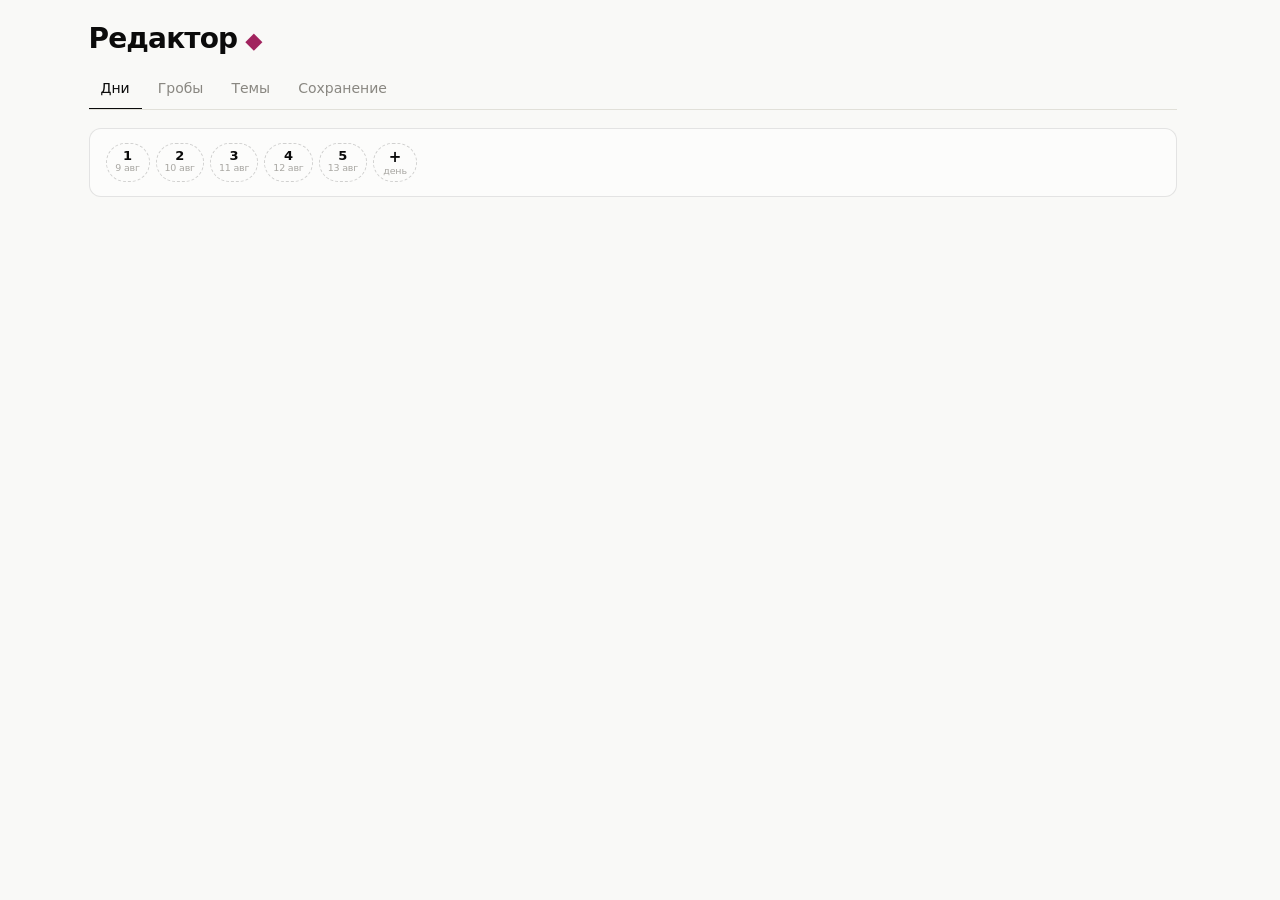
==== edit.html @ a09eb240 "Гробарий списком, надбавка за гроборешение Сетка «ученики × гробы» ушла и с сайта, и из редактора: г" ====
<!doctype html>
<html lang="ru">
<head>
<meta charset="utf-8">
<meta name="viewport" content="width=device-width, initial-scale=1, viewport-fit=cover">
<meta name="robots" content="noindex, nofollow">
<meta name="color-scheme" content="light dark">
<title>Статистика — редактор</title>
<link rel="icon" href="data:image/svg+xml,%3Csvg xmlns='http://www.w3.org/2000/svg' viewBox='0 0 32 32'%3E%3Crect width='32' height='32' rx='8' fill='%23a1245e'/%3E%3Cpath d='M16 9v14M9 16h14' stroke='%23fcfcfb' stroke-width='3.6' stroke-linecap='round'/%3E%3C/svg%3E">
<link rel="stylesheet" href="assets/style.css?v=202608141448">
<meta name="build" content="202608141448">
</head>
<body class="is-editor">
<div class="wrap">
  <header class="topbar">
    <div>
      <div class="brand">Редактор</div>
    </div>
  </header>

  <nav class="tabs">
    <button class="tab" type="button" data-view="series" aria-selected="true">Дни</button>
    <button class="tab" type="button" data-view="graves" aria-selected="false">Гробы</button>
    <button class="tab" type="button" data-view="themes" aria-selected="false">Темы</button>
    <button class="tab" type="button" data-view="save" aria-selected="false">Сохранение</button>
  </nav>

  <main id="main"></main>
</div>

<script src="assets/edit.js?v=202608141448"></script>
</body>
</html>
---- assets/style.css ----
/* Кондуит — оформление.
   Палитра типов задач — проверенный категориальный набор (8 слотов),
   светлая и тёмная темы заданы отдельными шагами, а не автоматической инверсией. */

:root {
  color-scheme: light dark;

  --surface: #fcfcfb;
  --plane: #f9f9f7;
  --ink: #0b0b0b;
  --ink-2: #52514e;
  --ink-muted: #898781;
  --grid: #e1e0d9;
  --axis: #c3c2b7;
  --border: rgba(11, 11, 11, 0.1);
  --border-strong: rgba(11, 11, 11, 0.18);
  --wash: rgba(11, 11, 11, 0.04);
  --good: #006300;
  --bad: #d03b3b;

  /* Цвета тем различаются прежде всего тоном, а не яркостью: тон переживает
     любое затемнение, яркость — нет. Фиолетовый уведён от синего подальше:
     прежний #4a3aa7 был почти той же тёмной синевой, и под фильтром
     принудительной тёмной темы они сливались. */
  --s1: #2a78d6;
  --s2: #eb6834;
  --s3: #1baf7a;
  --s4: #eda100;
  --s5: #e87ba4;
  --s6: #008300;
  --s7: #8e3fd6;
  --s8: #e34948;

  /* Разрыв между «решено» и «нет» намеренно большой: часть браузеров на
     телефонах затемняет крупные заливки по-своему, и слабую разницу такое
     затемнение стирает совсем. */
  /* Клетка кондуита. Пустая — заметная заливка с обводкой, решённая — плотная
     заливка обратной яркости со знаком поверх. В каждой теме пара «пустая /
     решённая» строится одинаково, только в разные стороны: в светлой решённая
     темнее фона, в тёмной — светлее. */
  --cell-on: #3d3b33;
  --cell-off: #e6e3d4;
  --cell-edge: #cbc7b3;
  --cell-ink: #fcfcfb;
  /* пустой квадрат шкалы — свой цвет, а не цвет пустой клетки кондуита:
     в кондуите он почти сливается с подложкой намеренно, в шкале должен
     быть виден, иначе не поймёшь, из чего доля */
  --meter-off: #c9c6b7;

  --admin: #a1245e;
  /* Корона — заливка, а не текст, поэтому золото берём чистое и тёплое.
     Прежний #9a7000 на светлом читался болотным: слишком мало красного. */
  --leader: #c9891c;
  --accent-hi: #8a6400;
  --accent-wash: rgba(138, 100, 0, 0.07);

  /* Два радиуса на весь интерфейс: крупный для карточек и панелей, мелкий для
     полей, клеток и квадратных кнопок. Круглые кнопки — отдельно, 999px. */
  --radius: 12px;
  --radius-sm: 8px;
  --tap: 44px;
}

/* Тёмная тема — свой набор шагов под тёмную подложку, а не инверсия светлой.
   Пока страница объявляла «только светлая», браузер затемнял её сам и портил
   цвета; со своим набором мы решаем это сами. */
@media (prefers-color-scheme: dark) {
  :root {
    --surface: #1a1a19;
    --plane: #0d0d0d;
    --ink: #ffffff;
    --ink-2: #c3c2b7;
    --ink-muted: #898781;
    --grid: #2c2c2a;
    --axis: #383835;
    --border: rgba(255, 255, 255, 0.12);
    --border-strong: rgba(255, 255, 255, 0.24);
    --wash: rgba(255, 255, 255, 0.07);
    --good: #0ca30c;
    --bad: #e66767;

    /* На тёмной подложке цвет должен быть светлее, чем на светлой, а не темнее.
       Прежний набор был темнее светлого — отсюда «цвета тем слишком тёмные и
       сливаются». Все восемь дают против подложки не меньше 7:1. */
    --s1: #66b2ff;
    --s2: #ff9e57;
    --s3: #3fd6a0;
    --s4: #f3c53f;
    --s5: #ff92b8;
    --s6: #85dc5e;
    --s7: #c48cff;
    --s8: #ff8585;

    --cell-on: #ccc6a9;
    --cell-off: #45443f;
    --cell-edge: #605e55;
    --cell-ink: #16150f;
    --meter-off: #454440;

    --admin: #f08fb8;
    --leader: #f0c34c;
    --accent-hi: #e3b23c;
    --accent-wash: rgba(227, 178, 60, 0.12);
  }
}

* {
  box-sizing: border-box;
  -webkit-tap-highlight-color: rgba(0, 0, 0, 0);
}

html {
  -webkit-tap-highlight-color: rgba(0, 0, 0, 0);
  /* Место под полосу прокрутки держим всегда. Без этого на короткой вкладке
     («Темы») полоса пропадает, окно становится шире на её толщину, и вся
     страница дёргается вбок при каждом переключении. */
  scrollbar-gutter: stable;
}

/* Синий прямоугольник при касании складывается из двух вещей: подсветки самого
   касания и выделения текста внутри кнопки. Гасим обе, но оставляем видимую
   рамку для клавиатуры. */
button, .chip, .tab, .mark, .cal-day, .picker-btn, a.ghost-btn {
  -webkit-user-select: none;
  user-select: none;
  -webkit-touch-callout: none;
}

:focus:not(:focus-visible) { outline: none; }

html, body {
  margin: 0;
  padding: 0;
}

body {
  background: var(--plane);
  color: var(--ink);
  font-family: system-ui, -apple-system, "Segoe UI", sans-serif;
  font-size: 15px;
  line-height: 1.45;
  -webkit-text-size-adjust: 100%;
}

.wrap {
  max-width: 1120px;
  margin: 0 auto;
  padding: 0 16px 64px;
}

/* ── шапка ─────────────────────────────────────────────── */

.topbar {
  display: flex;
  align-items: center;
  gap: 12px;
  padding: 24px 0 16px;
}

/* Название набрано крупно и плотно, подпись под ним — мелко и вразрядку.
   Контраст двух наборов и делает шапку заметной, без цветных полос и теней. */
.brand {
  font-size: 28px;
  font-weight: 700;
  letter-spacing: -0.03em;
  line-height: 1.05;
}

.brand-sub {
  color: var(--ink-muted);
  font-size: 12.5px;
  font-weight: 400;
  letter-spacing: 0.01em;
  margin-top: 3px;
}

.spacer { flex: 1; }

.ghost-btn {
  appearance: none;
  border: 1px solid var(--border);
  background: var(--surface);
  color: var(--ink-2);
  border-radius: 999px;
  font: inherit;
  font-size: 13px;
  padding: 6px 12px;
  cursor: pointer;
  min-height: 32px;
}

.ghost-btn:hover { background: var(--wash); }
.ghost-btn:disabled { opacity: .4; cursor: default; }
.ghost-btn:disabled:hover { background: var(--surface); }

/* Поле числа без стрелок-крутилок: номер дня вводят с клавиатуры, а на узком
   поле крутилки съедают половину ширины. */
input[type="number"] { -moz-appearance: textfield; }

input[type="number"]::-webkit-outer-spin-button,
input[type="number"]::-webkit-inner-spin-button {
  -webkit-appearance: none;
  margin: 0;
}

.tabs {
  display: flex;
  gap: 4px;
  border-bottom: 1px solid var(--grid);
  margin-bottom: 18px;
  overflow-x: auto;
  scrollbar-width: none;
}

.tabs::-webkit-scrollbar { display: none; }

/* Вес шрифта у выбранной вкладки не меняется: от смены веса меняется ширина,
   и соседние вкладки съезжают при каждом переключении. Выбранная опознаётся
   цветом и подчёркиванием, ширина остаётся той же. */
.tab {
  appearance: none;
  background: none;
  border: 0;
  border-bottom: 2px solid transparent;
  color: var(--ink-muted);
  font: inherit;
  font-size: 14px;
  font-weight: 500;
  padding: 9px 12px;
  margin-bottom: -1px;
  cursor: pointer;
  white-space: nowrap;
  transition: color .16s ease, border-bottom-color .16s ease;
}

.tab:hover { color: var(--ink-2); }
.tab:focus { outline: none; }

.tab:focus-visible {
  outline: 2px solid var(--s1);
  outline-offset: -2px;
  border-radius: 6px;
}

.tab[aria-selected="true"] {
  color: var(--ink);
  border-bottom-color: var(--ink);
}

/* ── карточки и фильтры ────────────────────────────────── */

.card {
  background: var(--surface);
  border: 1px solid var(--border);
  border-radius: var(--radius);
  padding: 14px 16px;
}

/* карточка-предупреждение: данные не потеряны, но и не считаются */
.card.warn { border-color: var(--accent-hi); background: var(--accent-wash); }

.warn-title {
  font-size: 13px;
  font-weight: 600;
  color: var(--accent-hi);
  margin-bottom: 6px;
}

.warn-line {
  display: flex;
  justify-content: space-between;
  gap: 12px;
  font-size: 13px;
  padding: 3px 0;
}

.warn-where { color: var(--ink-2); }
.warn-ids { font-variant-numeric: tabular-nums; white-space: nowrap; }

.filters { margin-bottom: 14px; }

.filter-row + .filter-row {
  margin-top: 12px;
  padding-top: 12px;
  border-top: 1px solid var(--grid);
}

.filter-head {
  display: flex;
  align-items: center;
  gap: 10px;
  margin-bottom: 9px;
}

.filter-title {
  font-size: 12px;
  font-weight: 600;
  letter-spacing: 0.06em;
  text-transform: uppercase;
  color: var(--ink-muted);
}

/* Не голубая ссылка, а маленькая кнопка: голубой в этом интерфейсе занят под
   цвет темы «Алгебра», и надпись читалась как ещё один ярлык темы. */
.mini-btn {
  appearance: none;
  border: 1px solid var(--border);
  background: var(--surface);
  color: var(--ink-2);
  border-radius: 999px;
  font: inherit;
  font-size: 12px;
  line-height: 1;
  padding: 6px 11px;
  cursor: pointer;
}

.mini-btn:hover {
  background: var(--wash);
  border-color: var(--border-strong);
  color: var(--ink);
}

.chips {
  display: flex;
  flex-wrap: wrap;
  gap: 6px;
}

.chip {
  appearance: none;
  display: inline-flex;
  align-items: center;
  gap: 7px;
  border: 1px solid var(--border-strong);
  background: var(--surface);
  color: var(--ink-2);
  border-radius: 999px;
  font: inherit;
  font-size: 13px;
  padding: 6px 12px;
  cursor: pointer;
  transition: background .12s, color .12s, border-color .12s;
}

.chip:hover { background: var(--wash); }

.chip[aria-pressed="false"] {
  color: var(--ink-muted);
  border-style: dashed;
  text-decoration: line-through;
  text-decoration-thickness: 1px;
}

.chip[aria-pressed="false"] .dot { opacity: .28; }

/* Выбор одного из вариантов — не фильтр: невыбранное здесь не «исключено»,
   поэтому не зачёркивается. Выбранное обводится жирнее. */
.chip.pick[aria-pressed="false"] {
  color: var(--ink-2);
  border-style: solid;
  text-decoration: none;
}

.chip.pick[aria-pressed="false"] .dot,
.chip.sub.pick[aria-pressed="false"]::before { opacity: 1; }

.chip.pick[aria-pressed="true"] {
  border-color: var(--ink);
  background: var(--wash);
  color: var(--ink);
}

/* кнопка серии: номер и дата. Серий за смену два десятка, поэтому кнопка
   плотная — иначе выбор дня занимает пол-экрана. */
.chip.day {
  flex-direction: column;
  gap: 0;
  min-width: 44px;
  padding: 4px 8px;
  font-variant-numeric: tabular-nums;
}

/* гробарий — одиночная кнопка, дата ему не нужна */
.chip.day.wide { flex-direction: row; padding: 8px 16px; }
.chip.day.wide b { font-size: 13.5px; }

.chip.day b { font-size: 13px; font-weight: 620; line-height: 1.2; }
.chip.day small { font-size: 9.5px; line-height: 1.15; opacity: .72; letter-spacing: -0.02em; }

.chip[aria-pressed="true"].day {
  background: var(--ink);
  color: var(--surface);
  border-color: var(--ink);
}

.chip.day[aria-pressed="false"] {
  text-decoration: none;
  border-style: dashed;
  color: var(--ink-muted);
}

/* Номер стоит только у серии; выходной и матбой помечены буквой — В и М. Цвет
   при них остаётся, но уже не как единственный признак: приглушённый серый
   выходного читался как «выключено», поэтому взят синий — он такой же
   полновесный, как оранжевый у боя. Дата стоит подписью всегда. Обводка у всех
   дней одна: вид дня показан буквой, обводке его дублировать незачем. */
.chip.day b { color: var(--ink); }
.chip.day.off b { color: var(--s1); }
.chip.day.battle b { color: var(--s2); }

/* У выбранного дня подложка тёмная, и цвет буквы на ней теряется. Ничего не
   пропадает: буква и есть пометка, цвет к ней только добавка. */
.chip[aria-pressed="true"].day b { color: inherit; }

/* темы: раздел и его подразделы */
.tgroup {
  display: flex;
  flex-wrap: wrap;
  align-items: center;
  gap: 6px 8px;
  margin-top: 8px;
}

.chip.cat { font-weight: 560; }
.chip.cat.partial { border-style: dashed; }

.chip-count {
  font-size: 11px;
  color: var(--ink-muted);
  font-variant-numeric: tabular-nums;
}

.chip[aria-pressed="true"].cat .chip-count { color: var(--ink-muted); }

.subs { display: flex; flex-wrap: wrap; gap: 5px; }

.chip.sub {
  font-size: 12.5px;
  padding: 5px 10px 5px 9px;
  border-color: var(--border);
}

.chip.sub::before {
  content: "";
  width: 5px;
  height: 5px;
  border-radius: 50%;
  flex: none;
  background: var(--accent);
}

.chip.sub[aria-pressed="true"] { color: var(--ink); }
.chip.sub[aria-pressed="false"]::before { opacity: .28; }

.dot {
  width: 9px;
  height: 9px;
  border-radius: 3px;
  flex: none;
}

.summary {
  margin-top: 12px;
  padding-top: 11px;
  border-top: 1px solid var(--grid);
  color: var(--ink-2);
  font-size: 13px;
}

.summary b { font-weight: 600; color: var(--ink); font-variant-numeric: tabular-nums; }

/* ── плитки ────────────────────────────────────────────── */

.tiles {
  display: grid;
  grid-template-columns: repeat(auto-fit, minmax(150px, 1fr));
  gap: 10px;
  margin-bottom: 14px;
}

.tile {
  background: var(--surface);
  border: 1px solid var(--border);
  border-radius: var(--radius);
  padding: 12px 14px;
}

.tile-label {
  font-size: 12px;
  color: var(--ink-muted);
  margin-bottom: 4px;
}

.tile-value {
  font-size: 27px;
  font-weight: 600;
  letter-spacing: -0.02em;
  line-height: 1.15;
}

.tile-note {
  font-size: 12px;
  color: var(--ink-muted);
  margin-top: 2px;
}

/* плитка, отмечающая достижение: половина задач и выше */
.tile.hi {
  border-color: var(--accent-hi);
  background: var(--accent-wash);
}

.tile.hi .tile-value { color: var(--accent-hi); }
.tile.hi .tile-label { color: var(--accent-hi); opacity: .85; }

/* ── таблицы ───────────────────────────────────────────── */

.table-wrap {
  background: var(--surface);
  border: 1px solid var(--border);
  border-radius: var(--radius);
  overflow-x: auto;
}

table.data {
  width: 100%;
  border-collapse: collapse;
  font-variant-numeric: tabular-nums;
}

/* Колонки с числами закреплены по ширине, имя забирает остаток. При обычной
   раскладке ширина столбца зависит от самого длинного числа в нём, и таблица
   переезжала при каждом переключении фильтра. */
table.data.fixed { table-layout: fixed; }
table.data.fixed th.rank { width: 38px; }
table.data.fixed th.c-score { width: 74px; }
table.data.fixed th.c-tasks { width: 66px; }
table.data.fixed th.c-avg { width: 82px; }

table.data.fixed td.name {
  overflow: hidden;
  text-overflow: ellipsis;
}

table.data th {
  text-align: right;
  font-size: 11.5px;
  font-weight: 600;
  letter-spacing: 0.05em;
  text-transform: uppercase;
  color: var(--ink-muted);
  padding: 10px 12px;
  border-bottom: 1px solid var(--grid);
  white-space: nowrap;
  position: sticky;
  top: 0;
  background: var(--surface);
  z-index: 2;
}

table.data th.left, table.data td.left { text-align: left; }

table.data td {
  text-align: right;
  padding: 9px 12px;
  border-bottom: 1px solid var(--grid);
  white-space: nowrap;
}

table.data tbody tr:last-child td { border-bottom: 0; }

table.data tfoot td {
  border-top: 1px solid var(--axis);
  border-bottom: 0;
  color: var(--ink-2);
  font-weight: 560;
}

table.data tfoot .name { color: var(--ink-muted); font-weight: 600; }
table.data tbody tr:hover td { background: var(--wash); }
table.data tr.clickable { cursor: pointer; }

.rank {
  width: 1%;
  color: var(--ink-muted);
  font-size: 13px;
}

.rank-top { color: var(--ink); font-weight: 600; }

.name { font-weight: 500; }

.score { font-weight: 620; font-size: 16px; }

.muted { color: var(--ink-muted); }

/* подпись в самом низу карточки — тем же шрифтом, что и всё остальное */
.egg {
  margin: 26px 0 8px;
  text-align: center;
  font-size: 13.5px;
  letter-spacing: 0.06em;
  color: var(--ink);
  opacity: 0.5;
}

.delta {
  display: inline-flex;
  align-items: center;
  gap: 2px;
  font-size: 12px;
  font-variant-numeric: tabular-nums;
  min-width: 34px;
  justify-content: flex-end;
}

.delta.up { color: var(--good); }
.delta.down { color: var(--bad); }
.delta.same { color: var(--ink-muted); }

/* Все цветные заливки — чистым цветом, без картинок-градиентов. Градиент здесь
   пробовался как защита от принудительной тёмной темы и дал обратный эффект:
   в Samsung Internet тускнеет именно он, а плоский цвет остаётся как задан. */

/* ── кондуит ───────────────────────────────────────────── */

/* Кондуит — две таблицы бок о бок: фамилии не прокручиваются, клетки
   прокручиваются. Высоты строк заданы жёстко, иначе половинки разъедутся. */
.conduit-split {
  display: flex;
  align-items: stretch;
  background: var(--surface);
  border: 1px solid var(--border);
  border-radius: var(--radius);
  overflow: hidden;
}

table.conduit.names {
  flex: none;
  border-right: 1px solid var(--grid);
}

.conduit-scroll {
  flex: 1;
  min-width: 0;
  overflow-x: auto;
}

table.conduit thead th { height: 40px; }
table.conduit tbody td { height: 38px; }
table.conduit tfoot td { height: 26px; }

table.conduit {
  border-collapse: separate;
  border-spacing: 0;
  font-variant-numeric: tabular-nums;
}

table.conduit th, table.conduit td {
  padding: 0;
  font-size: 12px;
  font-weight: 400;
}

table.conduit th.pname, table.conduit td.pname {
  background: var(--surface);
  text-align: left;
  padding: 0 12px 0 14px;
  white-space: nowrap;
  font-size: 15px;
  min-width: 176px;
  max-width: 176px;
  overflow: hidden;
  text-overflow: ellipsis;
}

/* столбец фамилий оформлен как в рейтинге: тот же кегль, вес и отбивка */
table.conduit tbody td.pname {
  height: 32px;
  font-weight: 500;
  color: var(--ink);
  padding: 0 14px;
}

table.conduit thead th.pname,
table.conduit tfoot td.pname {
  font-size: 11.5px;
  font-weight: 600;
  letter-spacing: 0.05em;
  text-transform: uppercase;
  color: var(--ink-muted);
}

/* Имя со значками: сам текст ужимается, значки — никогда. Оба значка могут
   стоять рядом, если админ вышел на первое место. */
.name-box {
  display: flex;
  align-items: center;
  gap: 5px;
  min-width: 0;
}

.name-box .nm {
  overflow: hidden;
  text-overflow: ellipsis;
  white-space: nowrap;
}

.badge-admin {
  flex: none;
  font-style: normal;
  font-size: 0.82em;
  line-height: 1;
  color: var(--admin);
}

/* Корона нарисована обрезкой прямоугольника, а не взята символом: символьные
   короны есть не во всех телефонных шрифтах и выпадают в пустой квадрат.
   Силуэт простой — пять зубцов, читается на 9 пикселях. */
.badge-leader {
  flex: none;
  width: 11px;
  height: 9px;
  background: var(--leader);
  clip-path: polygon(0 100%, 0 20%, 25% 52%, 50% 0, 75% 52%, 100% 20%, 100% 100%);
}

table.conduit thead th {
  background: var(--surface);
  border-bottom: 1px solid var(--grid);
  height: 40px;
  vertical-align: bottom;
}

.phead {
  display: flex;
  flex-direction: column;
  align-items: center;
  gap: 5px;
  padding-bottom: 6px;
  width: 38px;
}

.phead-id {
  font-size: 11.5px;
  color: var(--ink-2);
  letter-spacing: -0.02em;
}

/* задача без темы: номер приглушён, полоска под ним серая */
.phead-id.untyped { color: var(--ink-muted); }

.phead-rule {
  width: 20px;
  height: 3px;
  border-radius: 2px;
}

/* Клетка одинакова на сайте и в редакторе: размер выбран под палец, но и
   читается на просмотре лучше мелкой. min-width обязателен — без него браузер
   сжимает столбцы, когда таблица шире экрана. */
td.cell {
  width: 38px;
  min-width: 38px;
  height: 38px;
  text-align: center;
  position: relative;
  z-index: 0;
}

/* Клетка кондуита. Плюс — настоящий знак, а не белая полоска поверх тёмного
   квадрата: браузеры с принудительной тёмной темой инвертируют цвета сами, и
   конструкция «фон плюс накладка» под инверсией теряет контраст. Текст же
   инвертируется вместе с фоном, поэтому знак виден в любой теме.

   Обводка пустой клетки задана внутренней тенью, а не рамкой: рамка меняет
   размер коробки, и клетка дёргалась бы при простановке плюса. */
.mark {
  display: flex;
  align-items: center;
  justify-content: center;
  width: 30px;
  height: 30px;
  border-radius: var(--radius-sm);
  margin: 0 auto;
  font-size: 19px;
  font-weight: 700;
  line-height: 1;
  color: transparent;
  background: var(--cell-off);
  box-shadow: inset 0 0 0 1px var(--cell-edge);
}

.mark.on {
  background: var(--cell-on);
  color: var(--cell-ink);
  box-shadow: none;
}

/* Кондуит смотрят, а не трогают: имена не выделяются и не отзываются нигде,
   клетки — везде, кроме редактора. Прокрутка вбок остаётся: касание достаётся
   прокручиваемой обёртке, а не таблице внутри неё. */
.conduit-split {
  -webkit-user-select: none;
  user-select: none;
  -webkit-touch-callout: none;
  cursor: default;
}

table.conduit.names,
table.conduit.cells:not(.edit) { pointer-events: none; }

table.conduit tfoot td {
  border-top: 1px solid var(--grid);
  text-align: center;
  color: var(--ink-muted);
  font-size: 11px;
  height: 24px;
}

table.conduit tfoot td.pname {
  text-align: left;
  color: var(--ink-muted);
  font-size: 11.5px;
}

table.conduit tfoot tr.weights td { color: var(--ink-2); font-weight: 560; }

/* ── прочее ────────────────────────────────────────────── */

.section-head {
  display: flex;
  align-items: baseline;
  gap: 10px;
  margin: 22px 0 10px;
}

.section-title { font-size: 16px; font-weight: 600; white-space: nowrap; }

.section-note { font-size: 12.5px; color: var(--ink-muted); }

.type-name { display: inline-flex; align-items: center; gap: 9px; }
.type-name b { font-weight: 620; }
.tblock { padding-bottom: 4px; }

/* блок темы: заголовок, полоса, строки подразделов */
.tblock { padding: 11px 0; border-bottom: 1px solid var(--grid); }
.tblock:first-child { padding-top: 2px; }
.tblock:last-child { border-bottom: 0; padding-bottom: 2px; }

/* Вкладка тем — единственное место, где текст мелким быть не должен: по нему
   тыкают пальцем и по нему же сверяют разметку задач. */
.tblock-head {
  display: flex;
  align-items: center;
  justify-content: space-between;
  gap: 10px;
  margin-bottom: 10px;
  min-height: 34px;   /* с кнопкой удаления и без неё — одна высота */
  font-size: 17px;
}

.subline {
  display: grid;
  grid-template-columns: 1fr auto;
  align-items: center;
  gap: 10px;
  padding: 6px 0 0;
  font-size: 15px;
  color: var(--ink);
}

.subline-name { overflow: hidden; text-overflow: ellipsis; white-space: nowrap; }
.subline-val { font-variant-numeric: tabular-nums; white-space: nowrap; }

.confirm {
  display: inline-flex;
  align-items: center;
  gap: 8px;
  white-space: nowrap;
}

.mini-btn.danger { color: var(--bad); border-color: var(--bad); }

/* Шкала решаемости — ряд мелких блоков вместо одной широкой заливки: крупную
   плоскую заливку принудительная тёмная тема телефона гасит, мелкую оставляет.
   Незакрашенные блоки заодно показывают, из чего доля считается. */
.meter {
  display: flex;
  gap: 2px;
  align-items: center;
}

/* Размер квадрата задан жёстко, а не долей ширины: шкалы должны быть одной
   длины во всех строках, иначе их не сравнить взглядом. */
.meter > i {
  flex: none;
  width: 9px;
  height: 9px;
  border-radius: 2px;
  background: var(--meter-off);
}

/* шкала подтемы мельче шкалы раздела, но делений столько же */
.meter.small > i { width: 7px; height: 7px; }

/* Строка «название — шкала — счёт». Шкала и счёт имеют жёсткую ширину, имя
   забирает остаток — поэтому шкала стоит на одном месте во всех строках, как
   бы ни звалась тема. Отступ подтемы сделан внутри её колонки имени, а не
   отступом строки: иначе он сдвинул бы и шкалу. */
.pline {
  display: grid;
  grid-template-columns: minmax(0, 1fr) 108px 54px;
  align-items: center;
  gap: 10px;
  padding: 5px 0;
  max-width: 430px;
}

.pline.sub .pline-name { padding-left: 14px; }

.pline-name {
  display: flex;
  align-items: center;
  gap: 7px;
  min-width: 0;
  overflow: hidden;
  text-overflow: ellipsis;
  white-space: nowrap;
  font-weight: 560;
}

.pline.sub .pline-name {
  font-weight: 400;
  font-size: 12.5px;
  color: var(--ink-2);
}

.pline-val {
  font-size: 12.5px;
  color: var(--ink-2);
  font-variant-numeric: tabular-nums;
  white-space: nowrap;
}

td .date { margin-left: 8px; font-size: 12px; }

.type-val {
  font-variant-numeric: tabular-nums;
  color: var(--ink-2);
  font-size: 13px;
  white-space: nowrap;
}

.series-mini {
  display: flex;
  flex-wrap: wrap;
  gap: 6px;
  margin-top: 4px;
}

.smini {
  border: 1px solid var(--border);
  border-radius: var(--radius-sm);
  padding: 6px 9px;
  font-size: 12.5px;
  color: var(--ink-2);
  font-variant-numeric: tabular-nums;
}

.smini b { color: var(--ink); font-weight: 600; }

.tip {
  position: fixed;
  z-index: 40;
  pointer-events: none;
  background: var(--ink);
  color: var(--surface);
  font-size: 12px;
  line-height: 1.35;
  padding: 6px 9px;
  border-radius: var(--radius-sm);
  box-shadow: 0 4px 14px rgba(0, 0, 0, .18);
  max-width: 220px;
  opacity: 0;
  transition: opacity .1s;
}

.tip.show { opacity: 1; }

.foot {
  margin-top: 26px;
  padding-top: 14px;
  border-top: 1px solid var(--grid);
  color: var(--ink-muted);
  font-size: 12.5px;
}

/* ── движение ───────────────────────────────────────────
   Анимируется только смена раздела и отклик на касание. Перерисовка от
   фильтра ничего не анимирует: таблица мигала бы на каждый чип. */

@keyframes rise {
  from { opacity: 0; transform: translateY(7px); }
  to { opacity: 1; transform: none; }
}

@keyframes fade {
  from { opacity: 0; }
  to { opacity: 1; }
}

.view-enter > * { animation: rise .24s cubic-bezier(.2, .7, .3, 1) both; }
.view-enter > *:nth-child(2) { animation-delay: .04s; }
.view-enter > *:nth-child(3) { animation-delay: .07s; }
.view-enter > *:nth-child(n+4) { animation-delay: .09s; }

/* строки таблиц набегают по очереди — но только первые полтора десятка,
   дальше задержка перестаёт читаться и превращается в ожидание */
.view-enter table.data tbody tr,
.view-enter table.conduit tbody tr { animation: fade .3s ease-out both; }

.view-enter tbody tr:nth-child(1) { animation-delay: .06s; }
.view-enter tbody tr:nth-child(2) { animation-delay: .08s; }
.view-enter tbody tr:nth-child(3) { animation-delay: .1s; }
.view-enter tbody tr:nth-child(4) { animation-delay: .12s; }
.view-enter tbody tr:nth-child(5) { animation-delay: .14s; }
.view-enter tbody tr:nth-child(6) { animation-delay: .16s; }
.view-enter tbody tr:nth-child(7) { animation-delay: .18s; }
.view-enter tbody tr:nth-child(8) { animation-delay: .2s; }
.view-enter tbody tr:nth-child(9) { animation-delay: .22s; }
.view-enter tbody tr:nth-child(10) { animation-delay: .24s; }
.view-enter tbody tr:nth-child(n+11) { animation-delay: .26s; }

.view-enter .tile { animation: rise .28s cubic-bezier(.2, .7, .3, 1) both; }
.view-enter .chips > * { animation: fade .3s ease-out both; }

.banner { animation: rise .2s ease-out both; }

/* Плитки и плашки в статистике ученика — данные, а не кнопки: ни отклика на
   касание, ни подъёма под курсором, чтобы не звали нажать. */
.card { transition: border-color .16s ease; }
.delta { transition: color .16s ease; }

/* Отклик на касание. На телефоне подсветка касания погашена нарочно, поэтому
   без этого кнопки кажутся мёртвыми: нажал — и ничего. Сжатие берём
   преобразованием, оно не трогает разметку и ничего не сдвигает вокруг. */
.chip, .ghost-btn, .primary-btn, .icon-btn, .mini-btn,
.tab, .cal-day, .cal-nav, .banner-close, .picker-btn,
.step-btn, .step-val {
  transition: background-color .14s ease, color .14s ease,
              border-color .14s ease, opacity .14s ease;
}

/* Класс ставится на нажатие из скрипта, анимация доигрывает сама. Через
   :active на телефоне это не работает: браузер придерживает состояние, пока
   не убедится, что палец не поехал прокручивать. */
@keyframes tap {
  0% { transform: scale(.92); }
  100% { transform: scale(1); }
}

@keyframes tapRow {
  0% { background: var(--wash); }
  100% { background: transparent; }
}

/* Класс продублирован нарочно: иначе первые полсекунды после смены раздела
   отклик глушился бы анимацией входа, у которой вес селектора выше. */
.tap.tap { animation: tap .19s cubic-bezier(.2, .8, .3, 1); }

/* строку рейтинга не сжимаем — по ширине экрана это выглядит рывком; вместо
   этого она отзывается подсветкой */
tr.clickable.tap.tap { animation: none; }
tr.clickable.tap td { animation: tapRow .4s ease-out; }

table.conduit.edit .mark { transition: background-color .14s ease; }


table.data tbody tr { transition: background-color .12s ease; }
.mark { transition: background-color .14s ease; }
.bar { transition: width .25s cubic-bezier(.2, .7, .3, 1); }
.meter > i { transition: background-color .16s ease; }

.tip { animation: fade .12s ease-out both; }

@media (prefers-reduced-motion: reduce) {
  *, *::before, *::after {
    animation-duration: .01ms !important;
    animation-delay: 0ms !important;
    transition-duration: .01ms !important;
  }
}

/* ── редактор ───────────────────────────────────────────── */

.field { display: flex; flex-direction: column; gap: 4px; }

.field-label {
  font-size: 11.5px;
  letter-spacing: 0.05em;
  text-transform: uppercase;
  color: var(--ink-muted);
}

.input {
  appearance: none;
  font: inherit;
  font-size: 15px;
  color: var(--ink);
  background: var(--surface);
  border: 1px solid var(--border-strong);
  border-radius: var(--radius-sm);
  padding: 8px 10px;
  min-height: 40px;
  min-width: 0;
}

.input:focus { outline: 2px solid var(--s1); outline-offset: -1px; }
.input.short { max-width: 120px; }
/* Узкое поле — номер: ширина задаётся классом, а не местом в строке. По месту
   было нельзя: у выходного и матбоя номера нет, и 110 пикселей доставались
   дате — она переносилась на три строки. */
.frow.top > .field.narrow { flex: 0 0 110px; }
.input.tiny { width: 62px; text-align: center; font-variant-numeric: tabular-nums; }
select.input { padding-right: 6px; }

.frow {
  display: flex;
  flex-wrap: wrap;
  align-items: flex-end;
  gap: 10px;
}

.frow.gap { margin-top: 10px; align-items: center; }

/* когда в строке раскрыт календарь, соседние поля не должны прилипать к его низу */
.frow.top { align-items: flex-start; }
.frow.top > .field { flex: 1 1 190px; }

.primary-btn {
  appearance: none;
  border: 1px solid var(--ink);
  background: var(--ink);
  color: var(--surface);
  border-radius: 999px;
  font: inherit;
  font-size: 14px;
  font-weight: 560;
  padding: 9px 18px;
  min-height: 40px;
  cursor: pointer;
}

.primary-btn:disabled { opacity: .45; cursor: default; }

.primary-btn.danger { background: var(--bad); border-color: var(--bad); color: #fff; }
.ghost-btn.danger { color: var(--bad); border-color: var(--bad); }

.icon-btn {
  appearance: none;
  border: 1px solid var(--border);
  background: var(--surface);
  color: var(--ink-muted);
  border-radius: var(--radius-sm);
  font: inherit;
  font-size: 17px;
  line-height: 1;
  width: 34px;
  min-height: 34px;
  cursor: pointer;
}

.icon-btn:hover { color: var(--bad); border-color: var(--bad); }

/* Кнопки удаления залиты красным целиком — как «Удалить день». На телефоне
   наведения нет вовсе, поэтому цвет должен быть виден сразу, до нажатия. */
.icon-btn.del, .icon-btn.danger {
  background: var(--bad);
  border-color: var(--bad);
  color: #fff;
}

.icon-btn.del:hover, .icon-btn.danger:hover {
  color: #fff;
  filter: brightness(1.08);
}

/* «передумал» — стрелка нарисована в svg, а не рамками и не символом:
   и рамочная, и шрифтовая на части телефонов не показывались вовсе */
.icon-btn.back { color: var(--ink-2); }
.icon-btn.back:hover { color: var(--ink); border-color: var(--border-strong); }
.icon-btn svg { display: block; margin: 0 auto; }

/* кнопка добавления — плюс тем же боксом, что и крестик */
.icon-btn.add { color: var(--ink-2); font-size: 19px; }
.icon-btn.add:hover { color: var(--ink); border-color: var(--border-strong); }

/* поле ввода занимает строку, кнопка стоит с краю */
.frow.gap > .input { flex: 1; min-width: 0; }

.prow-wrap { padding: 7px 0; border-bottom: 1px solid var(--grid); }

.prow {
  display: grid;
  grid-template-columns: 62px minmax(0, 1fr) 34px;
  align-items: center;
  gap: 8px;
}

.chip.day.has-draft { position: relative; }

.chip.day.has-draft::after {
  content: "";
  position: absolute;
  top: 4px;
  right: 5px;
  width: 5px;
  height: 5px;
  border-radius: 50%;
  background: var(--s2);
}

/* у гроба правится только число, буква Г — подпись слева от поля */
.prow.grave { grid-template-columns: 80px minmax(0, 1fr) 34px; }

/* спрошено удаление: на месте крестика два бокса — «удалить» и «передумал» */
.prow.asking { grid-template-columns: 62px minmax(0, 1fr) 76px; }
.prow.grave.asking { grid-template-columns: 80px minmax(0, 1fr) 76px; }

.grave-id {
  display: flex;
  align-items: center;
  gap: 4px;
}

.grave-pre {
  font-size: 15px;
  font-weight: 560;
  color: var(--ink-2);
}

.chip.day.new { border-style: dashed; }

/* день заведён здесь и на сайт ещё не уехал */
.chip.day.local { border-style: dashed; border-color: var(--accent-hi); }
.chip.day.local b { color: var(--accent-hi); }

/* день помечен к удалению: уедет с ближайшим сохранением, касание возвращает */
.chip.day.gone { border-color: var(--bad); border-style: dashed; }
.chip.day.gone b { color: var(--bad); text-decoration: line-through; }
.chip.day.gone small { color: var(--bad); opacity: 1; }

.ghost-btn.danger:hover { background: var(--wash); }
.chip.day.new b { font-size: 15px; }

table.conduit thead th:not(.pname):not(.pcount) {
  width: 38px;
  min-width: 38px;
}

/* В редакторе клетка — кнопка. Сжатие при нажатии безопасно: фамилии живут в
   отдельной таблице, наехать на них клетке нечем. */
table.conduit.edit .mark {
  appearance: none;
  border: 0;
  padding: 0;
  cursor: pointer;
}

/* Простановка плюса: короткое сжатие с лёгким перелётом обратно. Одна
   величина, одно свойство — этого хватает, чтобы касание чувствовалось. */
@keyframes markOn {
  0% { transform: scale(.7); }
  55% { transform: scale(1.08); }
  100% { transform: scale(1); }
}

@keyframes markOff {
  0% { transform: scale(.86); }
  100% { transform: scale(1); }
}

table.conduit.edit .mark.pop { animation: markOn .22s cubic-bezier(.2, .8, .3, 1); }
table.conduit.edit .mark.drop { animation: markOff .16s ease-out; }

table.conduit .pcount {
  text-align: center;
  font-size: 11px;
  color: var(--ink-muted);
  padding: 0 8px;
  border-left: 1px solid var(--grid);
  font-variant-numeric: tabular-nums;
}

table.conduit tbody .pcount { font-size: 12px; }
table.conduit .pcount.total { color: var(--ink); font-weight: 600; }

/* Режим редактора помечен у заголовка тем же знаком и цветом, что и админ. */
body.is-editor .brand::after {
  content: "◆";
  margin-left: 8px;
  font-size: 0.8em;
  color: var(--admin);
}

/* карточка сохранения */
.savecard {
  display: flex;
  align-items: center;
  gap: 12px;
  margin-top: 14px;
}

/* Карточка не должна менять размер, когда одна кнопка сменяется двумя: обычная
   кнопка ниже основной на восемь пикселей, и от этого карточка подпрыгивала. */
.savecard.center {
  justify-content: center;
  flex-wrap: wrap;
  min-height: 68px;
}

.savecard.center .ghost-btn {
  min-height: 40px;
  padding: 9px 18px;
  font-size: 14px;
}
.savecard-main { flex: 1; min-width: 0; }
.savecard-title { font-size: 14px; }
.savecard-note { font-size: 12.5px; color: var(--ink-muted); margin-top: 2px; }

/* переключатель в подвале редактора: незаметен, пока не включён */
.footrow { display: flex; justify-content: flex-end; margin-top: 18px; }

.egg-btn {
  appearance: none;
  border: 1px solid var(--border);
  background: var(--surface);
  color: var(--axis);
  border-radius: 999px;
  width: 30px;
  height: 30px;
  display: inline-flex;
  align-items: center;
  justify-content: center;
  cursor: pointer;
  transition: color .16s ease, border-color .16s ease;
}

.egg-btn[aria-pressed="true"] { color: var(--ink); border-color: var(--border-strong); }
.egg-btn svg { display: block; }

/* свои выпадающие меню вместо системных */
.picker-btn {
  appearance: none;
  display: flex;
  align-items: center;
  justify-content: space-between;
  gap: 8px;
  width: 100%;
  min-height: 40px;
  padding: 8px 10px;
  border: 1px solid var(--border-strong);
  border-radius: var(--radius-sm);
  background: var(--surface);
  color: var(--ink);
  font: inherit;
  font-size: 14px;
  text-align: left;
  cursor: pointer;
  transition: border-color .14s ease, background-color .14s ease;
}

.picker-btn.open { border-color: var(--ink); }
.picker-btn:active { transform: scale(.99); }

.picker-label {
  display: inline-flex;
  align-items: center;
  gap: 8px;
  min-width: 0;
  overflow: hidden;
  text-overflow: ellipsis;
  white-space: nowrap;
}

.picker-caret { color: var(--ink-muted); font-size: 11px; flex: none; }

.chooser {
  margin: 8px 0 2px;
  padding: 10px;
  border: 1px solid var(--grid);
  border-radius: var(--radius);
  background: var(--plane);
  animation: rise .16s ease-out both;
}

.chooser .subs-row { margin-top: 8px; }

.datefield { position: relative; min-width: 190px; }

.calendar {
  margin-top: 8px;
  padding: 10px;
  border: 1px solid var(--grid);
  border-radius: var(--radius);
  background: var(--plane);
  animation: rise .16s ease-out both;
}

.cal-head {
  display: flex;
  align-items: center;
  justify-content: space-between;
  gap: 8px;
  margin-bottom: 8px;
}

.cal-title { font-size: 14px; font-weight: 560; }

.cal-nav {
  appearance: none;
  border: 1px solid var(--border);
  background: var(--surface);
  color: var(--ink-2);
  border-radius: var(--radius-sm);
  font: inherit;
  font-size: 16px;
  line-height: 1;
  width: 34px;
  height: 34px;
  cursor: pointer;
}

.cal-grid {
  display: grid;
  grid-template-columns: repeat(7, 1fr);
  gap: 3px;
}

.cal-wd {
  text-align: center;
  font-size: 11px;
  color: var(--ink-muted);
  padding-bottom: 2px;
}

.cal-empty { height: 36px; }

.cal-day {
  appearance: none;
  border: 1px solid transparent;
  background: var(--surface);
  color: var(--ink);
  border-radius: var(--radius-sm);
  font: inherit;
  font-size: 13.5px;
  font-variant-numeric: tabular-nums;
  height: 36px;
  cursor: pointer;
  transition: background-color .12s ease, color .12s ease;
}

.cal-day:hover { background: var(--wash); }
.cal-day.today { border-color: var(--border-strong); }

.cal-day.sel {
  background: var(--ink);
  color: var(--surface);
  border-color: var(--ink);
  font-weight: 600;
}

.cal-foot {
  display: flex;
  justify-content: space-between;
  margin-top: 8px;
  padding-top: 8px;
  border-top: 1px solid var(--grid);
}

.color-chip { padding: 8px 12px; }

.banner {
  display: flex;
  align-items: baseline;
  gap: 10px;
  padding: 11px 14px;
  border-radius: var(--radius);
  border: 1px solid var(--border-strong);
  background: var(--surface);
  font-size: 13.5px;
  margin-bottom: 14px;
}

.banner.good { border-color: var(--good); color: var(--ink); }
.banner.bad { border-color: var(--bad); color: var(--ink); }
.banner > span { flex: 1; min-width: 0; }

.banner-close {
  appearance: none;
  border: 0;
  background: none;
  color: var(--ink-muted);
  font: inherit;
  font-size: 16px;
  line-height: 1;
  padding: 0 2px;
  cursor: pointer;
}

/* День, который ждёт: только что сохранённый или только что удалённый. Сайт
   переразворачивается около минуты, и до тех пор правка по нему ушла бы мимо
   данных — поэтому кнопка заперта и приглушена целиком, включая букву. */
.chip.day.pending {
  border-style: dotted;
  color: var(--ink-muted);
}

.chip.day.pending b { color: var(--ink-muted); }

/* ── гроборешения ──────────────────────────────────────── */

/* Счётчик надбавки вместо поля ввода: числового поля здесь нет вовсе.
   Системное привело бы с собой клавиатуру на пол-экрана и крутилки, а
   надбавку всё равно ставят по одному баллу — двух кнопок довольно. */
.stepper {
  display: flex;
  align-items: center;
  gap: 6px;
  flex: none;
}

.step-btn {
  appearance: none;
  border: 1px solid var(--border-strong);
  background: var(--surface);
  color: var(--ink-2);
  border-radius: var(--radius-sm);
  font: inherit;
  font-size: 19px;
  line-height: 1;
  width: 34px;
  min-height: 34px;
  cursor: pointer;
}

.step-btn:hover { color: var(--ink); border-color: var(--ink); }
.step-btn:disabled { opacity: .35; cursor: default; }

.step-btn:disabled:hover {
  color: var(--ink-2);
  border-color: var(--border-strong);
}

/* Показание, а не кнопка: нажимать на само число некуда. Ноль приглушён,
   поставленное — нет, так с одного взгляда видно, кому баллы уже дописаны. */
.step-val {
  display: inline-flex;
  align-items: center;
  justify-content: center;
  border: 1px solid var(--border);
  background: var(--surface);
  color: var(--ink-muted);
  border-radius: var(--radius-sm);
  font-size: 15px;
  font-weight: 620;
  font-variant-numeric: tabular-nums;
  min-width: 56px;
  min-height: 34px;
  padding: 0 8px;
}

.step-val.on { color: var(--ink); border-color: var(--border-strong); }

/* Цена решения забирает остаток строки, поэтому крестик стоит у правого края
   на одном месте во всех блоках. */
.solution-price {
  display: flex;
  align-items: baseline;
  gap: 7px;
  flex: 1;
  min-width: 0;
  white-space: nowrap;
}

.price-label {
  font-size: 11.5px;
  letter-spacing: 0.05em;
  text-transform: uppercase;
  color: var(--ink-muted);
}

.price-val {
  font-size: 16px;
  font-weight: 620;
  font-variant-numeric: tabular-nums;
}

/* Слагаемые набраны мельче и приглушены: итог должен читаться первым. */
.price-sum {
  font-style: normal;
  font-size: 12.5px;
  font-weight: 400;
  color: var(--ink-muted);
}

/* ── гробарий на сайте ─────────────────────────────────── */

/* Гроб и под ним те, кто его взял. Номер отбит от темы, как в кондуите номер
   задачи от полоски: сначала опознают гроб, потом читают, чей он. */
.grave-head {
  display: flex;
  align-items: center;
  gap: 9px;
  margin-bottom: 6px;
}

.grave-num {
  font-size: 15px;
  font-weight: 620;
  font-variant-numeric: tabular-nums;
}

.grave-theme {
  display: inline-flex;
  align-items: center;
  gap: 7px;
  min-width: 0;
  overflow: hidden;
  text-overflow: ellipsis;
  white-space: nowrap;
  font-size: 12.5px;
  color: var(--ink-2);
}

/* Имя ужимается, цена — никогда: по ней и сравнивают строки между собой. */
.grave-line {
  display: grid;
  grid-template-columns: minmax(0, 1fr) auto;
  align-items: baseline;
  gap: 10px;
  padding: 4px 0 4px 14px;
}

.grave-who { min-width: 0; font-size: 15px; font-weight: 500; }

.grave-val {
  font-variant-numeric: tabular-nums;
  font-weight: 620;
  white-space: nowrap;
}

.grave-sum {
  font-style: normal;
  font-weight: 400;
  font-size: 12.5px;
  color: var(--ink-muted);
}


@media (max-width: 560px) {
  .prow { grid-template-columns: 48px minmax(0, 1fr) 32px; column-gap: 8px; }
  .prow.grave { grid-template-columns: 66px minmax(0, 1fr) 32px; }
  .prow.asking { grid-template-columns: 48px minmax(0, 1fr) 76px; }
  .prow.grave.asking { grid-template-columns: 66px minmax(0, 1fr) 76px; }
  .input.tiny { width: 48px; }
  .datefield { min-width: 0; }
  .step-val { min-width: 48px; }
}

@media (max-width: 560px) {
  .wrap { padding: 0 12px 48px; }
  .brand { font-size: 24px; }
  .tile-value { font-size: 23px; }
  table.data td, table.data th { padding: 9px 6px; }

  /* На телефоне числовым колонкам оставляем ровно столько, сколько нужно их
     заголовкам и значениям, остальное отдаём имени: обрезанная фамилия хуже
     тесной колонки с числом. */
  table.data.fixed th { font-size: 10.5px; }
  table.data.fixed th.rank { width: 26px; }
  table.data.fixed th.c-score { width: 56px; }
  table.data.fixed th.c-tasks { width: 52px; }
  table.data.fixed th.c-avg { width: 64px; }
  table.data.fixed td.name { font-size: 13.5px; }
  .pline { gap: 8px; }
  table.conduit th.pname, table.conduit td.pname {
    min-width: 118px;
    font-size: 13px;
    padding: 0 8px 0 10px;
  }
}
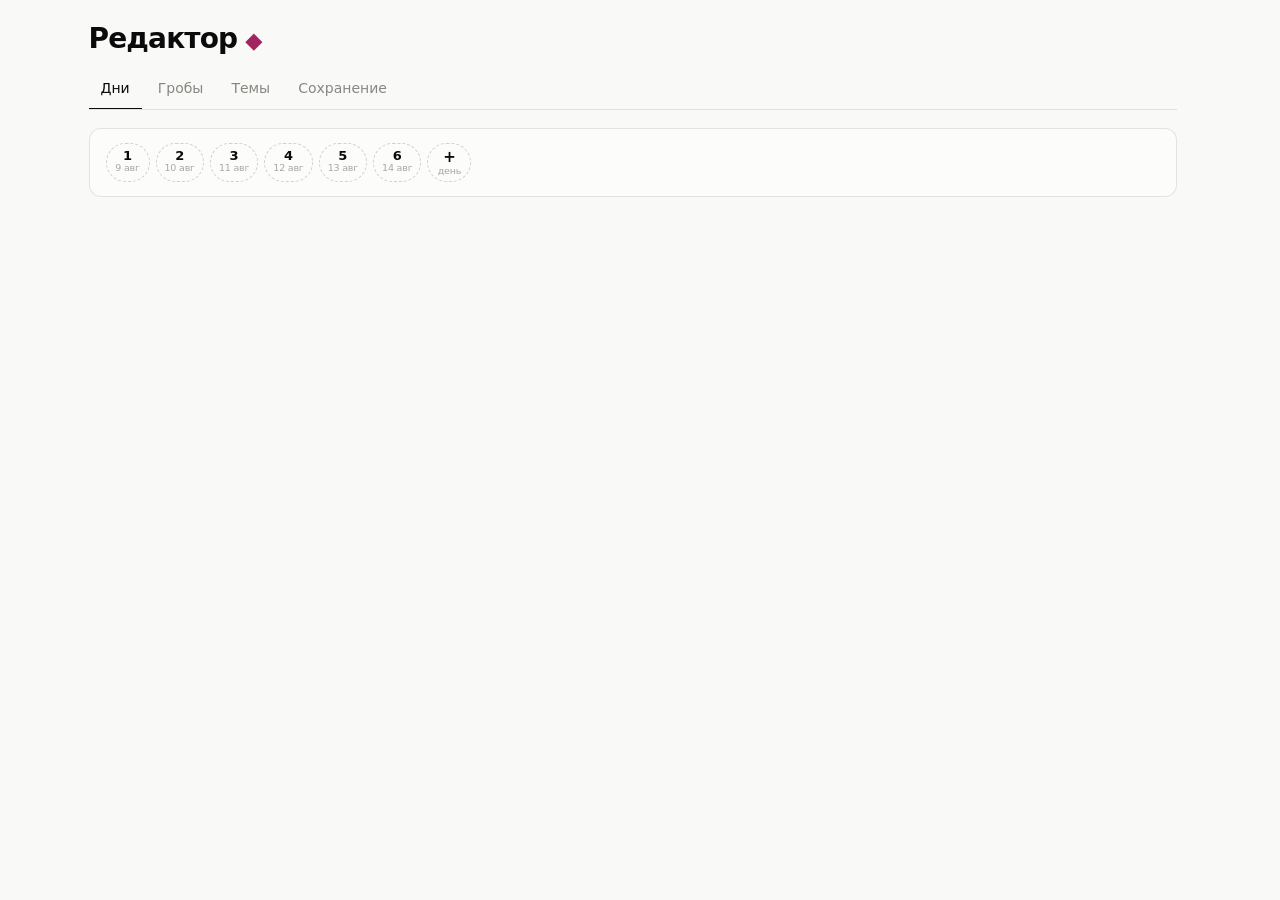
==== commit 9b25e3b3: "Вкладка «Ликбезы» на сайте Раздатки к смене — pdf, которые скачивают со страницы. Со счётом не связа" ====
--- a/edit.html
+++ b/edit.html
@@ -7,8 +7,8 @@
 <meta name="color-scheme" content="light dark">
 <title>Статистика — редактор</title>
 <link rel="icon" href="data:image/svg+xml,%3Csvg xmlns='http://www.w3.org/2000/svg' viewBox='0 0 32 32'%3E%3Crect width='32' height='32' rx='8' fill='%23a1245e'/%3E%3Cpath d='M16 9v14M9 16h14' stroke='%23fcfcfb' stroke-width='3.6' stroke-linecap='round'/%3E%3C/svg%3E">
-<link rel="stylesheet" href="assets/style.css?v=202608141448">
-<meta name="build" content="202608141448">
+<link rel="stylesheet" href="assets/style.css?v=202608152132">
+<meta name="build" content="202608152132">
 </head>
 <body class="is-editor">
 <div class="wrap">
@@ -28,6 +28,6 @@
   <main id="main"></main>
 </div>
 
-<script src="assets/edit.js?v=202608141448"></script>
+<script src="assets/edit.js?v=202608152132"></script>
 </body>
 </html>
--- a/assets/style.css
+++ b/assets/style.css
@@ -1659,6 +1659,98 @@
   color: var(--ink-muted);
 }
 
+/* «пока никто», «ни одной» — держим отступ строки с именем, чтобы пустой блок
+   не выглядел короче взятого и список не рвался. */
+.block-none {
+  padding: 4px 0 4px 14px;
+  font-size: 13px;
+  color: var(--ink-muted);
+}
+
+/* ── ликбезы ───────────────────────────────────────────── */
+
+/* Вся строка — кнопка скачивания: на телефоне целиться в маленькую ссылку
+   рядом с названием неудобно, а другого действия у строки и нет. */
+.lik-row {
+  display: flex;
+  align-items: center;
+  justify-content: space-between;
+  gap: 12px;
+  min-height: var(--tap);
+  padding: 10px 0;
+  border-bottom: 1px solid var(--grid);
+  color: inherit;
+  text-decoration: none;
+  cursor: pointer;
+}
+
+.lik-row:last-child { border-bottom: 0; }
+.lik-row:hover { background: var(--wash); }
+
+.lik-main {
+  display: flex;
+  flex-direction: column;
+  gap: 2px;
+  min-width: 0;
+}
+
+.lik-title {
+  font-size: 15px;
+  font-weight: 560;
+  overflow: hidden;
+  text-overflow: ellipsis;
+  white-space: nowrap;
+}
+
+.lik-meta { font-size: 12px; color: var(--ink-muted); }
+
+/* Слово, а не значок: значок пришлось бы рисовать, а места хватает. */
+.lik-get {
+  flex: none;
+  font-size: 12.5px;
+  font-weight: 560;
+  color: var(--ink-2);
+  border: 1px solid var(--border-strong);
+  border-radius: 999px;
+  padding: 6px 12px;
+}
+
+.lik-row:hover .lik-get { color: var(--ink); border-color: var(--ink); }
+
+/* В офлайн-копии файлов нет: строка остаётся, но не притворяется кнопкой. */
+.lik-row.off { cursor: default; }
+.lik-row.off:hover { background: none; }
+.lik-row.off .lik-title { color: var(--ink-2); font-weight: 500; }
+
+/* ── плюсы по дням ─────────────────────────────────────── */
+
+/* Шапка дня: номер с датой слева, итоги справа. Итоги набраны мелко — они
+   подпись к списку, а не он сам. */
+.dblock-head {
+  display: flex;
+  align-items: baseline;
+  justify-content: space-between;
+  gap: 10px;
+  margin-bottom: 7px;
+}
+
+.dblock-name { font-size: 15px; font-weight: 620; }
+
+.dblock-date {
+  margin-left: 8px;
+  font-size: 12.5px;
+  font-weight: 400;
+  color: var(--ink-muted);
+}
+
+.dblock-val {
+  flex: none;
+  font-size: 12.5px;
+  color: var(--ink-2);
+  font-variant-numeric: tabular-nums;
+  white-space: nowrap;
+}
+
 
 @media (max-width: 560px) {
   .prow { grid-template-columns: 48px minmax(0, 1fr) 32px; column-gap: 8px; }
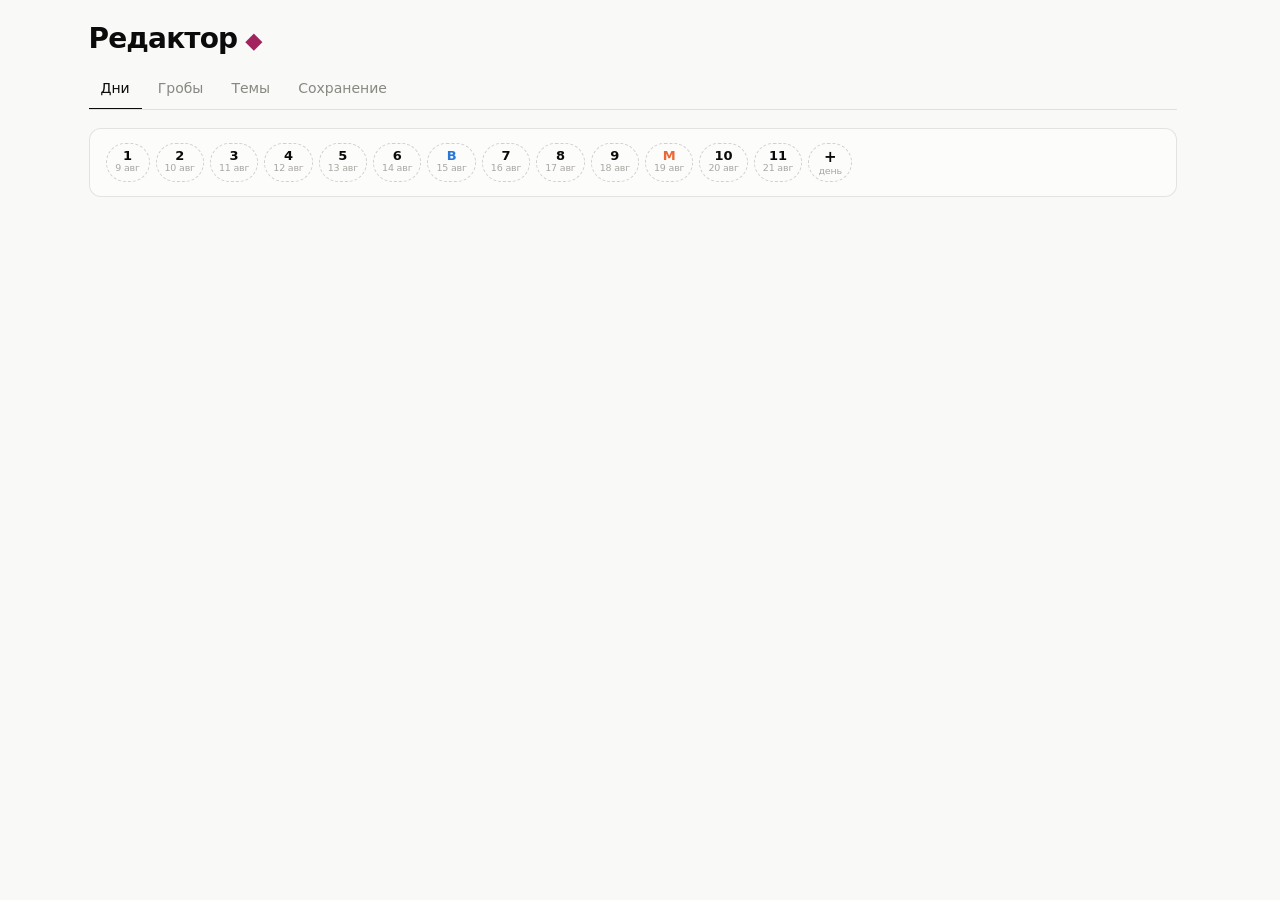
==== commit 72d495fd: "Пункты у гробов и своя цена задачи «+ пункт» в гробарии работает как в сериях: Г3 превращается в Г3а" ====
--- a/edit.html
+++ b/edit.html
@@ -7,8 +7,8 @@
 <meta name="color-scheme" content="light dark">
 <title>Статистика — редактор</title>
 <link rel="icon" href="data:image/svg+xml,%3Csvg xmlns='http://www.w3.org/2000/svg' viewBox='0 0 32 32'%3E%3Crect width='32' height='32' rx='8' fill='%23a1245e'/%3E%3Cpath d='M16 9v14M9 16h14' stroke='%23fcfcfb' stroke-width='3.6' stroke-linecap='round'/%3E%3C/svg%3E">
-<link rel="stylesheet" href="assets/style.css?v=202608152132">
-<meta name="build" content="202608152132">
+<link rel="stylesheet" href="assets/style.css?v=202608212043">
+<meta name="build" content="202608212043">
 </head>
 <body class="is-editor">
 <div class="wrap">
@@ -28,6 +28,6 @@
   <main id="main"></main>
 </div>
 
-<script src="assets/edit.js?v=202608152132"></script>
+<script src="assets/edit.js?v=202608212043"></script>
 </body>
 </html>
--- a/assets/style.css
+++ b/assets/style.css
@@ -1048,7 +1048,7 @@
    преобразованием, оно не трогает разметку и ничего не сдвигает вокруг. */
 .chip, .ghost-btn, .primary-btn, .icon-btn, .mini-btn,
 .tab, .cal-day, .cal-nav, .banner-close, .picker-btn,
-.step-btn, .step-val {
+.step-btn, .step-val, .wchip {
   transition: background-color .14s ease, color .14s ease,
               border-color .14s ease, opacity .14s ease;
 }
@@ -1204,7 +1204,7 @@
 
 .prow {
   display: grid;
-  grid-template-columns: 62px minmax(0, 1fr) 34px;
+  grid-template-columns: 62px minmax(0, 1fr) auto 34px;
   align-items: center;
   gap: 8px;
 }
@@ -1222,12 +1222,15 @@
   background: var(--s2);
 }
 
-/* у гроба правится только число, буква Г — подпись слева от поля */
-.prow.grave { grid-template-columns: 80px minmax(0, 1fr) 34px; }
+/* у гроба правится только число, буква Г — подпись слева от поля, буква
+   пункта — справа, поэтому колонка шире, чем у задачи серии */
+.prow.grave { grid-template-columns: 80px minmax(0, 1fr) auto 34px; }
+.prow.grave.part { grid-template-columns: 92px minmax(0, 1fr) auto 34px; }
 
 /* спрошено удаление: на месте крестика два бокса — «удалить» и «передумал» */
-.prow.asking { grid-template-columns: 62px minmax(0, 1fr) 76px; }
-.prow.grave.asking { grid-template-columns: 80px minmax(0, 1fr) 76px; }
+.prow.asking { grid-template-columns: 62px minmax(0, 1fr) auto 76px; }
+.prow.grave.asking { grid-template-columns: 80px minmax(0, 1fr) auto 76px; }
+.prow.grave.part.asking { grid-template-columns: 92px minmax(0, 1fr) auto 76px; }
 
 .grave-id {
   display: flex;
@@ -1236,6 +1239,13 @@
 }
 
 .grave-pre {
+  font-size: 15px;
+  font-weight: 560;
+  color: var(--ink-2);
+}
+
+/* буква пункта — подпись, а не поле: её правят через «+ пункт», не руками */
+.grave-post {
   font-size: 15px;
   font-weight: 560;
   color: var(--ink-2);
@@ -1520,6 +1530,66 @@
 
 .chip.day.pending b { color: var(--ink-muted); }
 
+/* ── цена задачи ───────────────────────────────────────── */
+
+/* Цена в строке задачи. Приглушённая — считается формулой, плотная и в рамке
+   цвета отличия — задана вручную: разницу видно, не открывая панель. */
+.wchip {
+  appearance: none;
+  border: 1px solid var(--border);
+  background: var(--surface);
+  color: var(--ink-muted);
+  border-radius: var(--radius-sm);
+  font: inherit;
+  font-size: 13px;
+  font-weight: 600;
+  font-variant-numeric: tabular-nums;
+  min-width: 38px;
+  min-height: 34px;
+  padding: 0 6px;
+  cursor: pointer;
+}
+
+.wchip:hover { background: var(--wash); border-color: var(--border-strong); }
+
+.wchip.on {
+  color: var(--accent-hi);
+  border-color: var(--accent-hi);
+  background: var(--accent-wash);
+}
+
+/* Ряд кнопок: по десять по краям, по одному внутри, число посередине. Числа
+   на телефоне не набирают, а дотянуться до цены смены этими шагами хватает. */
+.wrow {
+  display: flex;
+  align-items: center;
+  justify-content: center;
+  gap: 6px;
+  flex-wrap: wrap;
+}
+
+.step-btn.wide { width: auto; padding: 0 10px; font-size: 14px; }
+
+.wfoot {
+  display: flex;
+  align-items: center;
+  justify-content: space-between;
+  gap: 10px;
+  margin-top: 10px;
+  padding-top: 9px;
+  border-top: 1px solid var(--grid);
+}
+
+.wnote { font-size: 12.5px; color: var(--ink-muted); }
+
+.mini-btn:disabled { opacity: .4; cursor: default; }
+
+.mini-btn:disabled:hover {
+  background: var(--surface);
+  border-color: var(--border);
+  color: var(--ink-2);
+}
+
 /* ── гроборешения ──────────────────────────────────────── */
 
 /* Счётчик надбавки вместо поля ввода: числового поля здесь нет вовсе.
@@ -1753,10 +1823,14 @@
 
 
 @media (max-width: 560px) {
-  .prow { grid-template-columns: 48px minmax(0, 1fr) 32px; column-gap: 8px; }
-  .prow.grave { grid-template-columns: 66px minmax(0, 1fr) 32px; }
-  .prow.asking { grid-template-columns: 48px minmax(0, 1fr) 76px; }
-  .prow.grave.asking { grid-template-columns: 66px minmax(0, 1fr) 76px; }
+  .prow { grid-template-columns: 48px minmax(0, 1fr) auto 32px; column-gap: 6px; }
+  .prow.grave { grid-template-columns: 66px minmax(0, 1fr) auto 32px; }
+  .prow.grave.part { grid-template-columns: 78px minmax(0, 1fr) auto 32px; }
+  .prow.asking { grid-template-columns: 48px minmax(0, 1fr) auto 76px; }
+  .prow.grave.asking { grid-template-columns: 66px minmax(0, 1fr) auto 76px; }
+  .prow.grave.part.asking { grid-template-columns: 78px minmax(0, 1fr) auto 76px; }
+  /* на телефоне чип цены ужимаем: место нужнее названию темы */
+  .wchip { min-width: 32px; padding: 0 4px; font-size: 12.5px; }
   .input.tiny { width: 48px; }
   .datefield { min-width: 0; }
   .step-val { min-width: 48px; }
